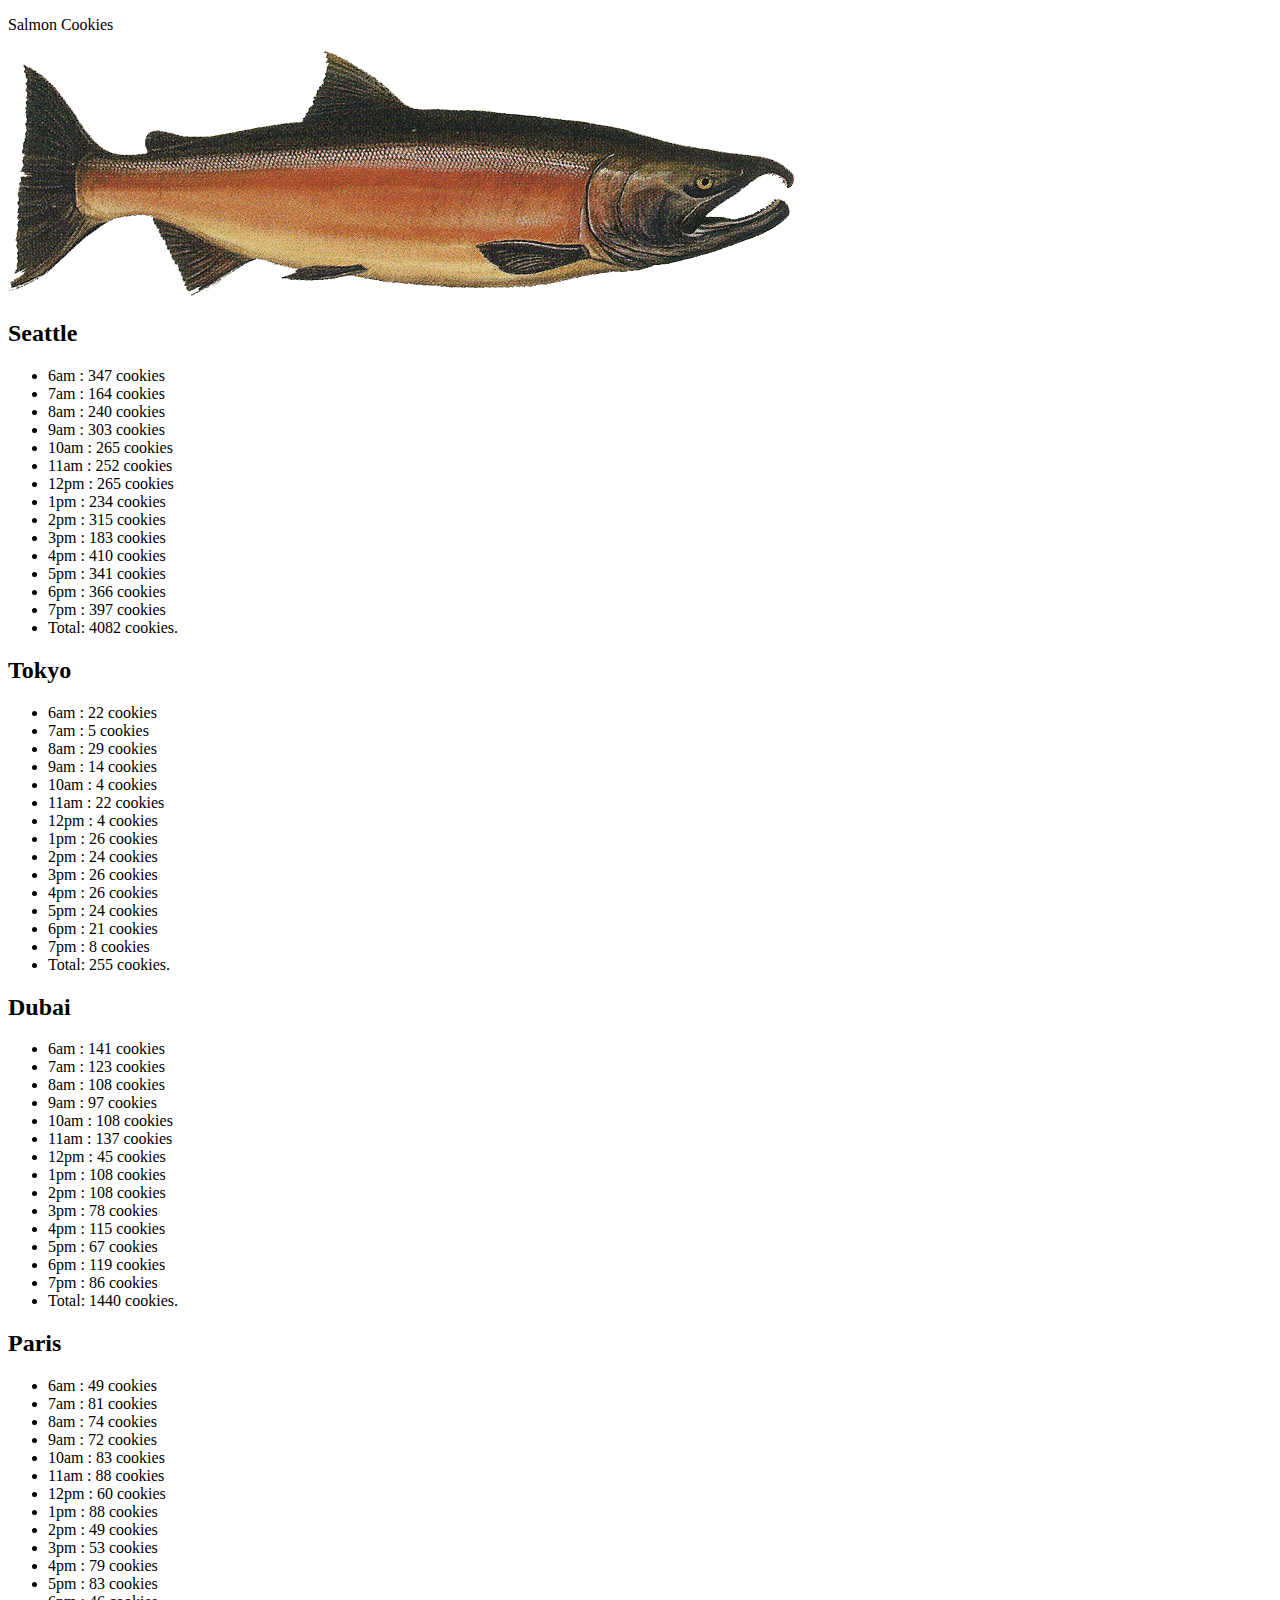
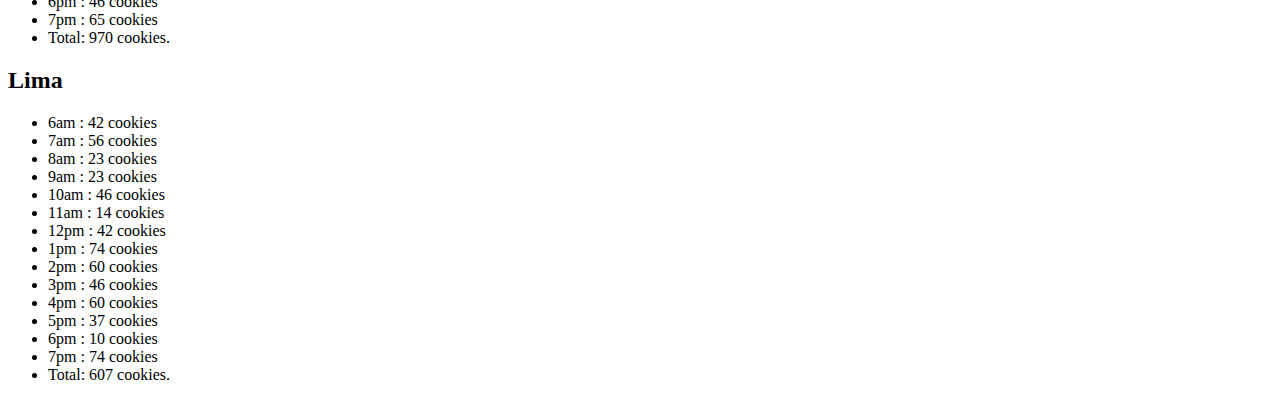
==== sales.html @ f716b2f8 "lab06" ====
<!DOCTYPE html>
<html>
  <head>
    <meta charset="utf-9">
    <title> Cookie Stand</title>
    <link rel="css style" href="css/style.css">
  </head>
  <body>
<header>
    
    <p id="p1">Salmon Cookies</p>
    <img src="Images/salmon.png" alt="" srcset="">
</header>
<main>
    <div id="location"> 
    
  </div>
</main>

    <script src = "JS/app.js"> </script>
  </body>
  </html>
---- css/style.css ----
body{
    background-color: rgba(221, 186, 182, 0.541);
 }
 main{
     display: block;
     width: 200px;
     font: 1em sans-serif;
     font-size: large;
     background-color: rgb(0, 0, 0);
 
 }
 #p1{
     color: rgba(7, 0, 0, 0.589);
     display: inline-block ;
     font-style : oblique ;
     font: 5em sans-serif ;
     width: 80px;
 
 }

 section{
    display: block;
    width: 200px;
    font: 1em sans-serif;
    font-size: large;
    background-color: rgb(0, 0, 0);

}

h2{
    display: block;
    width: 200px;
    font: 1em sans-serif;
    font-size: large;
    background-color: rgb(0, 0, 0);

}
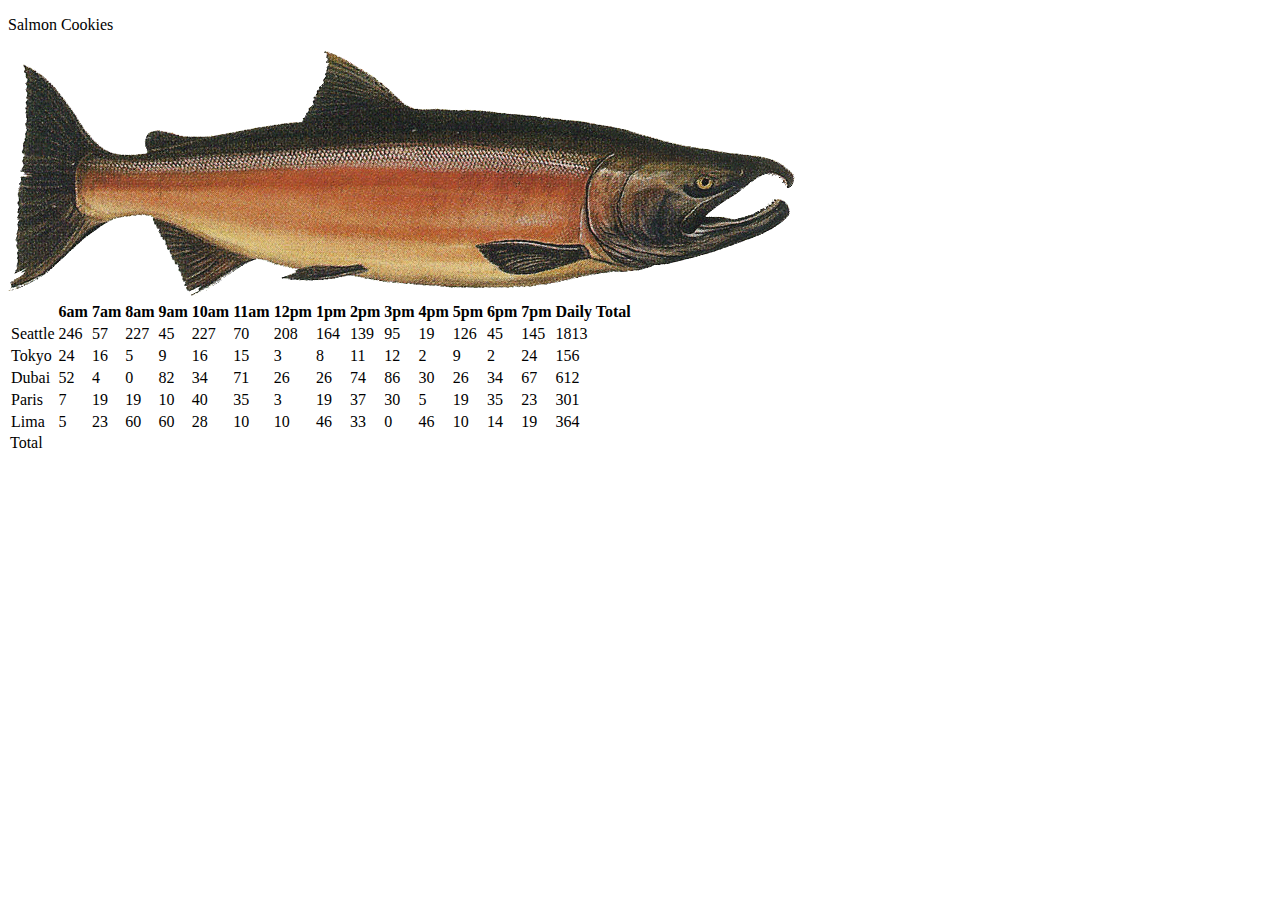
==== commit 7c3ab3ce: "Lab07" ====
--- a/sales.html
+++ b/sales.html
@@ -12,9 +12,9 @@
     <img src="Images/salmon.png" alt="" srcset="">
 </header>
 <main>
-    <div id="location"> 
-    
-  </div>
+    <table id = "SalmonCookieTable">
+
+    </table>
 </main>
 
     <script src = "JS/app.js"> </script>
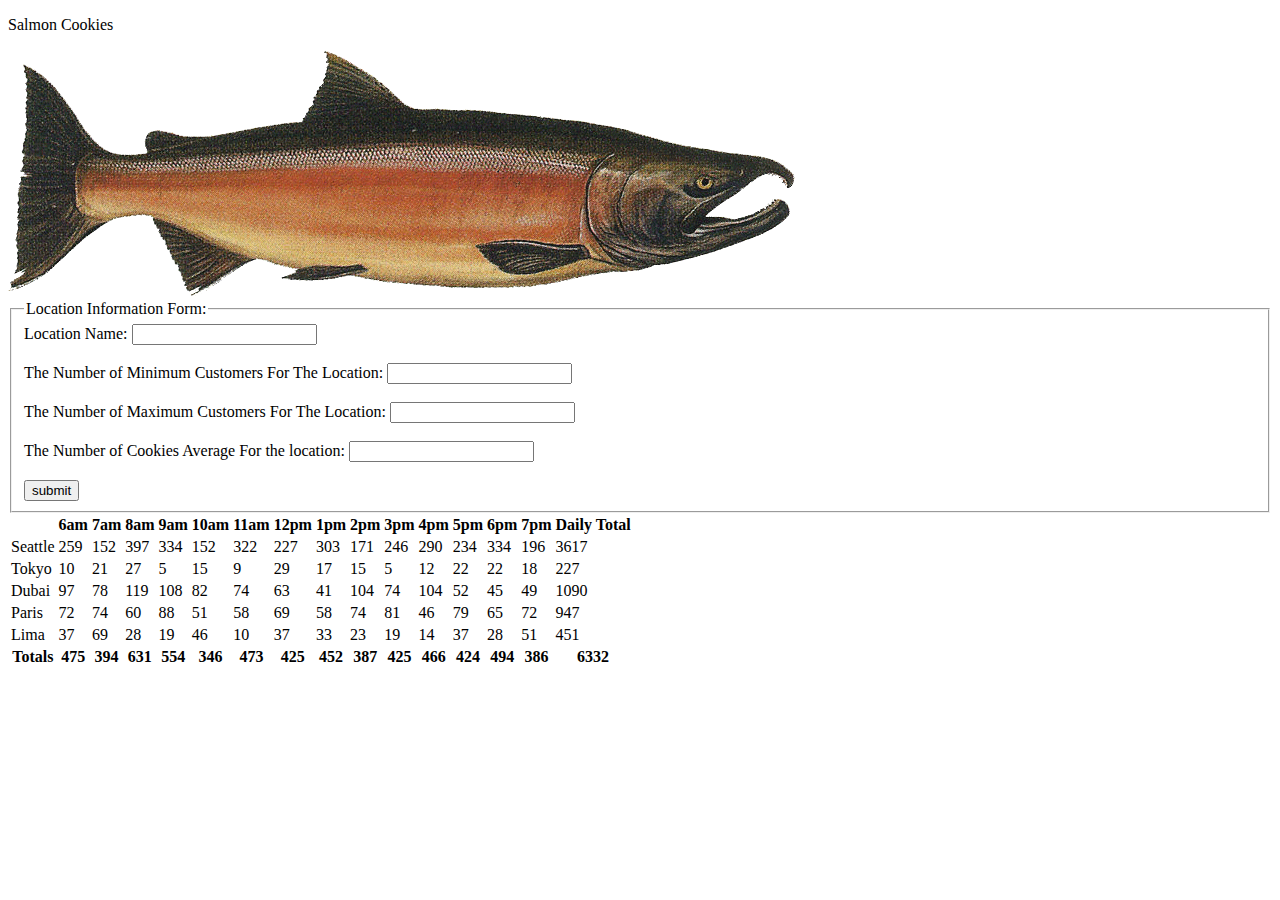
==== commit 9387011d: "lab09" ====
--- a/sales.html
+++ b/sales.html
@@ -12,6 +12,37 @@
     <img src="Images/salmon.png" alt="" srcset="">
 </header>
 <main>
+
+  <form action="" id="LocationInfoForm">
+    <fieldset>
+      <legend> Location Information Form: </legend>
+    <label for="LocName">Location Name:</label>
+    <input type="text" id="LocName" name="LocName">
+    <br>
+    <br>
+
+    <label for="MinCustomers">The Number of Minimum Customers For The Location: </label>
+    <input type="text" name="MinCustomers" id="MinCustomers">
+ 
+    <br>
+    <br>
+    
+    <label for="MaxCustomers">The Number of Maximum Customers For The Location:</label>
+    <input type="text" name="MaxCustomers" id="MaxCustomers">
+    
+    <br>
+    <br>
+
+    <label for="AvgCookies">The Number of Cookies Average For the location:</label>
+    <input type="text" name="AvgCookies" id="AvgCookies">
+    
+    <br>
+    <br>
+
+    <input type="submit" value="submit">
+  
+  </fieldset>
+  </form>
     <table id = "SalmonCookieTable">
 
     </table>
--- a/css/style.css
+++ b/css/style.css
@@ -1,37 +1,8 @@
-body{
-    background-color: rgba(221, 186, 182, 0.541);
- }
- main{
-     display: block;
-     width: 200px;
-     font: 1em sans-serif;
-     font-size: large;
-     background-color: rgb(0, 0, 0);
- 
- }
- #p1{
-     color: rgba(7, 0, 0, 0.589);
-     display: inline-block ;
-     font-style : oblique ;
-     font: 5em sans-serif ;
-     width: 80px;
- 
- }
+body {
+    background-image: url("https://encrypted-tbn0.gstatic.com/images?q=tbn:ANd9GcQsAnDE0cKvk-anKYRxZMU5kSeldQupejdcMg&usqp=CAU");
+  }
 
- section{
-    display: block;
-    width: 200px;
-    font: 1em sans-serif;
-    font-size: large;
-    background-color: rgb(0, 0, 0);
-
-}
-
-h2{
-    display: block;
-    width: 200px;
-    font: 1em sans-serif;
-    font-size: large;
-    background-color: rgb(0, 0, 0);
-
-}+  h3
+  {
+      color: black;
+  }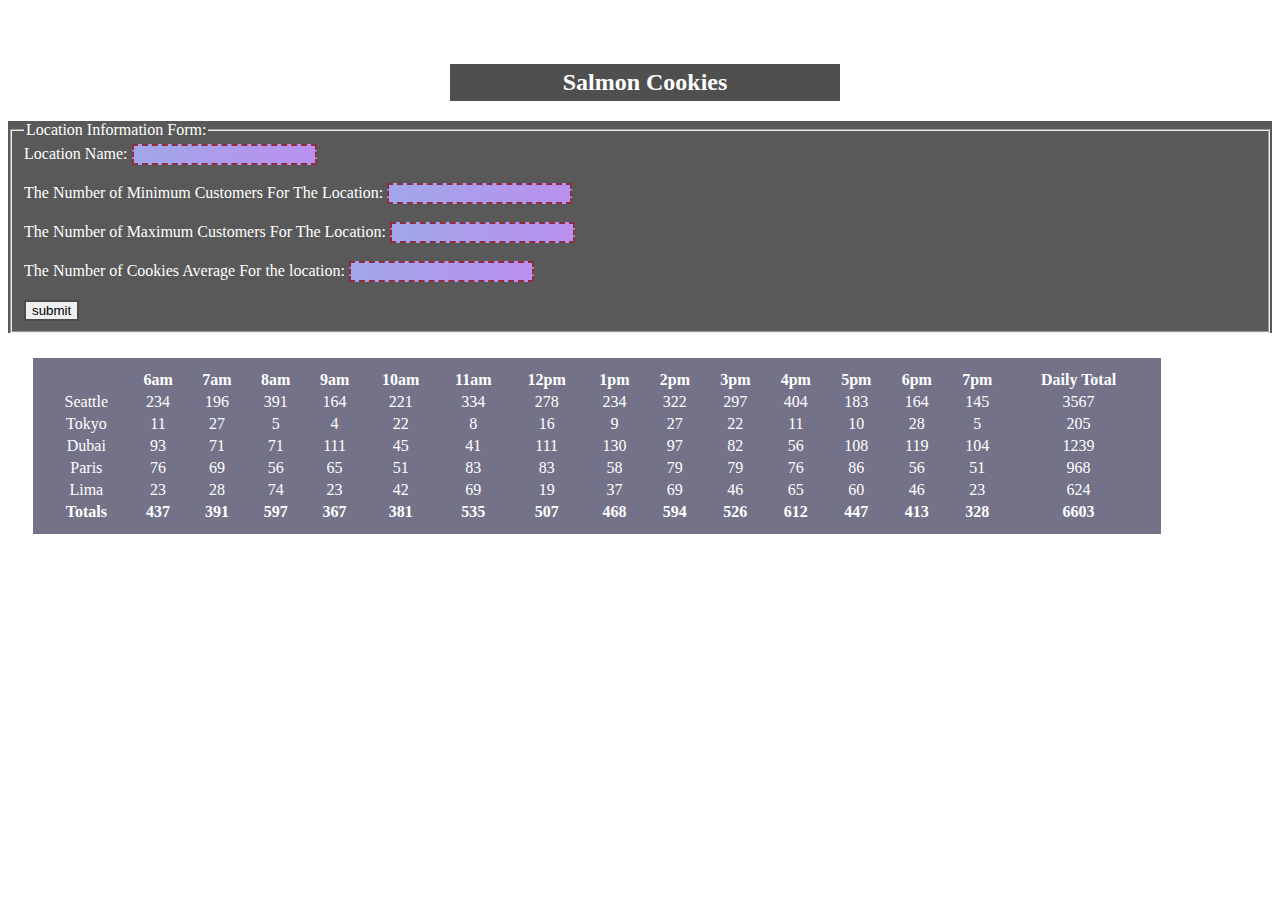
==== commit 66637685: "lab08b" ====
--- a/sales.html
+++ b/sales.html
@@ -3,38 +3,41 @@
   <head>
     <meta charset="utf-9">
     <title> Cookie Stand</title>
-    <link rel="css style" href="css/style.css">
+    <link type="text/css" rel="stylesheet" href="css/style.css">
   </head>
   <body>
 <header>
+
+  <a href="index.html">Home</a>
+    <br>
+    <br>
+  <h2>Salmon Cookies</h2>
     
-    <p id="p1">Salmon Cookies</p>
-    <img src="Images/salmon.png" alt="" srcset="">
 </header>
 <main>
 
-  <form action="" id="LocationInfoForm">
+  <form action="submit" id="LocationInfoForm">
     <fieldset>
       <legend> Location Information Form: </legend>
     <label for="LocName">Location Name:</label>
-    <input type="text" id="LocName" name="LocName">
+    <input type="text" id="LocName" name="LocName" required pattern="[a-z]{3,10}" title="The User have to write a lowecase letters only for the location name, and the name should be atleast 3 letters and at most 9 letters">
     <br>
     <br>
 
     <label for="MinCustomers">The Number of Minimum Customers For The Location: </label>
-    <input type="text" name="MinCustomers" id="MinCustomers">
+    <input type="text" name="MinCustomers" id="MinCustomers" required pattern="[1-9]{1,10}" >
  
     <br>
     <br>
     
     <label for="MaxCustomers">The Number of Maximum Customers For The Location:</label>
-    <input type="text" name="MaxCustomers" id="MaxCustomers">
+    <input type="text" name="MaxCustomers" id="MaxCustomers" required pattern="[1-9]{1,10}">
     
     <br>
     <br>
 
     <label for="AvgCookies">The Number of Cookies Average For the location:</label>
-    <input type="text" name="AvgCookies" id="AvgCookies">
+    <input type="text" name="AvgCookies" id="AvgCookies" required pattern="[1-9]{1,10}">
     
     <br>
     <br>
--- a/css/style.css
+++ b/css/style.css
@@ -1,8 +1,105 @@
 body {
-    background-image: url("https://encrypted-tbn0.gstatic.com/images?q=tbn:ANd9GcQsAnDE0cKvk-anKYRxZMU5kSeldQupejdcMg&usqp=CAU");
+    background-image: url(https://media.istockphoto.com/photos/dark-blue-stained-grungy-background-or-texture-picture-id1132593892?k=6&m=1132593892&s=612x612&w=0&h=kdFpYAbe0jAnckEYkZdNWUVYbNdKXGxHa1rd8joRZEg=);
   }
 
-  h3
-  {
-      color: black;
+
+
+  #SalmonCookieTable  {
+    border: 5px solid rgb(255, 255, 255);
+    position: relative;
+    margin-left: 20%;
+    padding: 10px;
+    margin: 20px;
+    columns: 20px;
+    text-align: center;
+    background-color: rgba(5, 2, 43, 0.555);
+    color:rgb(255, 255, 255);
+    width: 90%;
+  
+}
+
+#LocationInfoForm
+{
+    background-color: rgba(0, 0, 0, 0.651);
+    color: white;
+}
+
+div, #h
+{
+    display: inline-block;
+    color: white;
+    text-align: center;
+    background-color: rgba(0, 0, 0, 0.692);
+    width: 50%;
+    height: 50%;
+    margin-left: 25%;
+    padding: 5px;
+    border: 1px solid rgb(255, 255, 255);
+}
+
+section
+{
+    display: inline-block;
+    color: white;
+    text-align: center;
+    width: 30%;
+    height: 30%;
+    margin-left: 35%;
+    padding: 5px;
+    
+}
+
+a
+{
+   float: left;
+   color: white;
+   display: inline-block;
+   font-size: x-large;
+   margin-left: 48%;
+}
+
+#salmon
+{
+    margin-left: 30%;
+}
+
+
+h1 ,h2
+{
+   
+    color: white;
+    text-align: center;
+    background-color: rgba(0, 0, 0, 0.692);
+    width: 30%;
+    height: 30%;
+    margin-left: 35%;
+    padding: 5px;
+}
+
+#Work
+{
+    display: block;
+    margin-left: auto;
+    margin-right: auto;
+    width: 100%;
+}
+
+footer
+{
+    color: white;
+    font-size: large;
+    font: bold;
+    background-color: rgba(0, 0, 0, 0.63);
+}
+
+input:invalid {
+    border: 2px dashed rgba(131, 13, 13, 0.76);
+  }
+  
+input:invalid:required {
+    background-image: linear-gradient(to right, rgb(161, 166, 233), rgb(185, 144, 238));
+  }
+  
+  input:valid {
+    border: 2px solid rgba(0, 0, 0, 0.685);
   }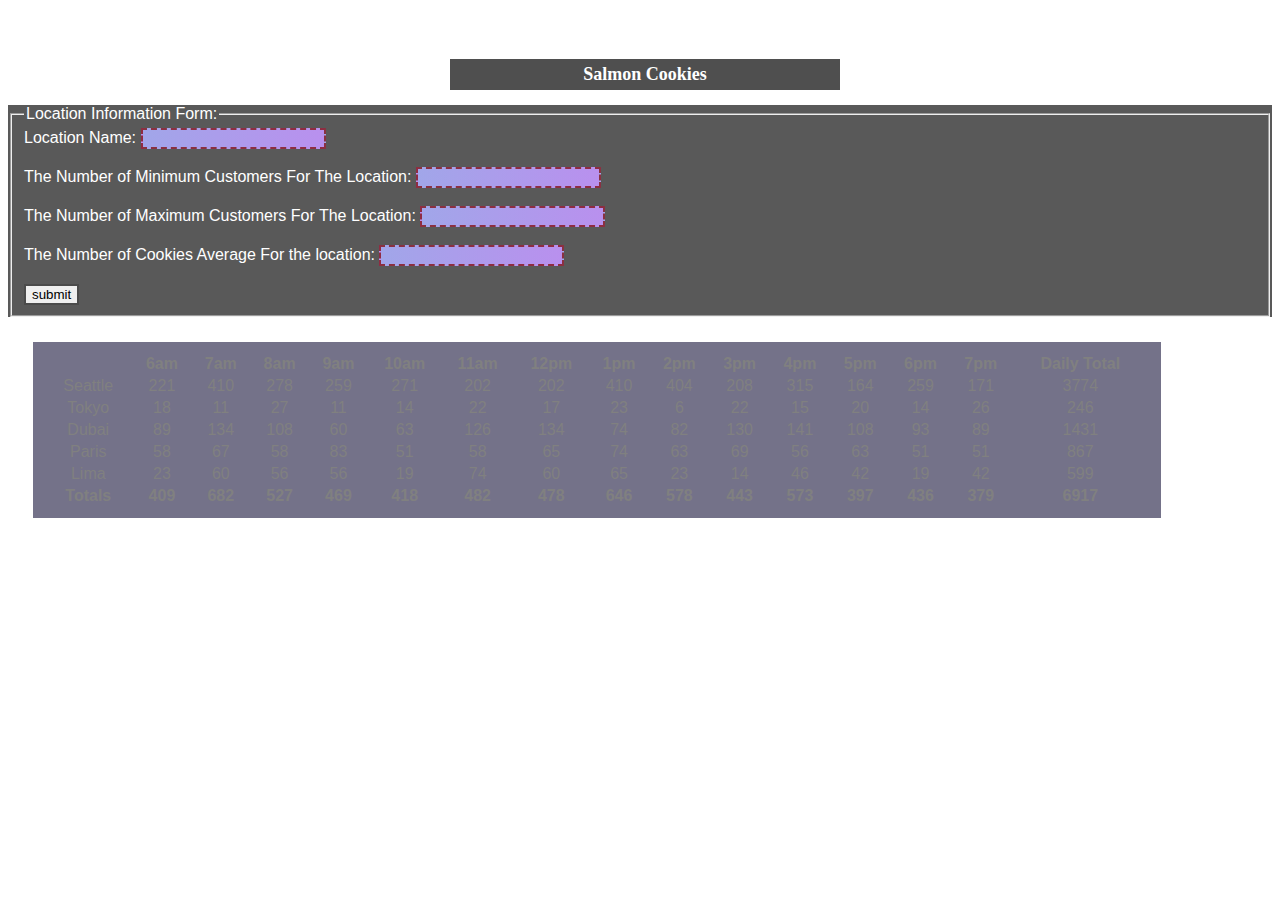
==== commit d5f0d835: "lab09" ====
--- a/sales.html
+++ b/sales.html
@@ -25,19 +25,19 @@
     <br>
 
     <label for="MinCustomers">The Number of Minimum Customers For The Location: </label>
-    <input type="text" name="MinCustomers" id="MinCustomers" required pattern="[1-9]{1,10}" >
+    <input type="number" name="MinCustomers" id="MinCustomers" required pattern="[0-9]{1,10}" >
  
     <br>
     <br>
     
     <label for="MaxCustomers">The Number of Maximum Customers For The Location:</label>
-    <input type="text" name="MaxCustomers" id="MaxCustomers" required pattern="[1-9]{1,10}">
+    <input type="number" name="MaxCustomers" id="MaxCustomers" required pattern="[0-9]{1,10}">
     
     <br>
     <br>
 
     <label for="AvgCookies">The Number of Cookies Average For the location:</label>
-    <input type="text" name="AvgCookies" id="AvgCookies" required pattern="[1-9]{1,10}">
+    <input type="number" name="AvgCookies" id="AvgCookies" required pattern="[0-9]{1,10}">
     
     <br>
     <br>
--- a/css/style.css
+++ b/css/style.css
@@ -1,6 +1,10 @@
 body {
     background-image: url(https://media.istockphoto.com/photos/dark-blue-stained-grungy-background-or-texture-picture-id1132593892?k=6&m=1132593892&s=612x612&w=0&h=kdFpYAbe0jAnckEYkZdNWUVYbNdKXGxHa1rd8joRZEg=);
-  }
+    font-family: 'PT Serif', serif;
+    font-family: 'Roboto', sans-serif;
+    color: white;
+   
+}
 
 
 
@@ -15,6 +19,10 @@
     background-color: rgba(5, 2, 43, 0.555);
     color:rgb(255, 255, 255);
     width: 90%;
+    font-family: 'PT Serif', serif;
+    font-family: 'Roboto', sans-serif;
+    color: gray;
+    
   
 }
 
@@ -22,6 +30,8 @@
 {
     background-color: rgba(0, 0, 0, 0.651);
     color: white;
+    font-family: 'PT Serif', serif;
+    font-family: 'Roboto', sans-serif;
 }
 
 div, #h
@@ -35,6 +45,11 @@
     margin-left: 25%;
     padding: 5px;
     border: 1px solid rgb(255, 255, 255);
+    font-family: 'PT Serif', serif;
+    font-family: 'Roboto', sans-serif;
+    font-family: 'Roboto Slab', serif;
+    color: rgb(137, 137, 252);
+    
 }
 
 section
@@ -46,6 +61,10 @@
     height: 30%;
     margin-left: 35%;
     padding: 5px;
+    font-family: 'PT Serif', serif;
+    font-family: 'Roboto', sans-serif;
+    font-family: 'Roboto Slab', serif;
+    
     
 }
 
@@ -56,6 +75,9 @@
    display: inline-block;
    font-size: x-large;
    margin-left: 48%;
+   font-family: 'PT Serif', serif;
+   font-family: 'Roboto', sans-serif;
+   font-family: 'Roboto Slab', serif;
 }
 
 #salmon
@@ -64,7 +86,7 @@
 }
 
 
-h1 ,h2
+h1 ,h2, #h2, #about
 {
    
     color: white;
@@ -74,6 +96,11 @@
     height: 30%;
     margin-left: 35%;
     padding: 5px;
+    font-size: large;
+    font-family: 'PT Serif', serif;
+    font-family: 'Roboto', sans-serif;
+    font-family: 'Roboto Slab', serif;
+   
 }
 
 #Work
@@ -90,6 +117,10 @@
     font-size: large;
     font: bold;
     background-color: rgba(0, 0, 0, 0.63);
+    font-family: 'PT Serif', serif;
+    font-family: 'Roboto', sans-serif;
+    font-family: 'Roboto Slab', serif;
+    
 }
 
 input:invalid {
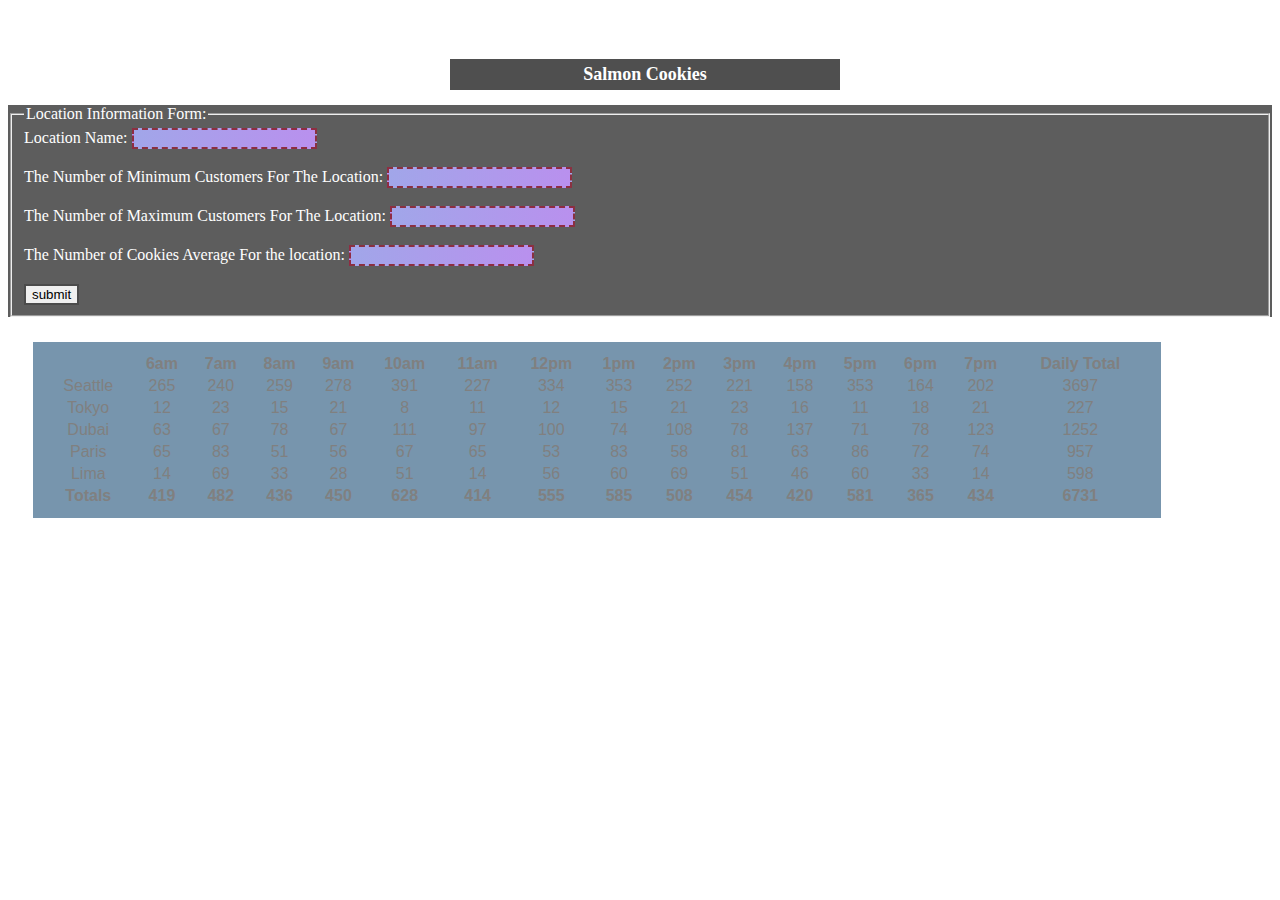
==== commit f4114fa1: "change" ====
--- a/sales.html
+++ b/sales.html
@@ -25,19 +25,19 @@
     <br>
 
     <label for="MinCustomers">The Number of Minimum Customers For The Location: </label>
-    <input type="number" name="MinCustomers" id="MinCustomers" required pattern="[0-9]{1,10}" >
+    <input type="number" name="MinCustomers" id="MinCustomers" required pattern="[1-9]{1,10}" >
  
     <br>
     <br>
     
     <label for="MaxCustomers">The Number of Maximum Customers For The Location:</label>
-    <input type="number" name="MaxCustomers" id="MaxCustomers" required pattern="[0-9]{1,10}">
+    <input type="number" name="MaxCustomers" id="MaxCustomers" required pattern="[1-9]{1,10}">
     
     <br>
     <br>
 
     <label for="AvgCookies">The Number of Cookies Average For the location:</label>
-    <input type="number" name="AvgCookies" id="AvgCookies" required pattern="[0-9]{1,10}">
+    <input type="number" name="AvgCookies" id="AvgCookies" required pattern="[1-9]{1,10}">
     
     <br>
     <br>
--- a/css/style.css
+++ b/css/style.css
@@ -1,7 +1,6 @@
 body {
     background-image: url(https://media.istockphoto.com/photos/dark-blue-stained-grungy-background-or-texture-picture-id1132593892?k=6&m=1132593892&s=612x612&w=0&h=kdFpYAbe0jAnckEYkZdNWUVYbNdKXGxHa1rd8joRZEg=);
     font-family: 'PT Serif', serif;
-    font-family: 'Roboto', sans-serif;
     color: white;
    
 }
@@ -16,10 +15,8 @@
     margin: 20px;
     columns: 20px;
     text-align: center;
-    background-color: rgba(5, 2, 43, 0.555);
-    color:rgb(255, 255, 255);
+    background-color: rgba(11, 64, 107, 0.555);
     width: 90%;
-    font-family: 'PT Serif', serif;
     font-family: 'Roboto', sans-serif;
     color: gray;
     
@@ -28,10 +25,10 @@
 
 #LocationInfoForm
 {
-    background-color: rgba(0, 0, 0, 0.651);
+    background-color: rgba(0, 0, 0, 0.637);
     color: white;
     font-family: 'PT Serif', serif;
-    font-family: 'Roboto', sans-serif;
+    
 }
 
 div, #h
@@ -45,8 +42,6 @@
     margin-left: 25%;
     padding: 5px;
     border: 1px solid rgb(255, 255, 255);
-    font-family: 'PT Serif', serif;
-    font-family: 'Roboto', sans-serif;
     font-family: 'Roboto Slab', serif;
     color: rgb(137, 137, 252);
     
@@ -61,9 +56,8 @@
     height: 30%;
     margin-left: 35%;
     padding: 5px;
-    font-family: 'PT Serif', serif;
-    font-family: 'Roboto', sans-serif;
     font-family: 'Roboto Slab', serif;
+    color: rgb(137, 137, 252);
     
     
 }
@@ -76,8 +70,7 @@
    font-size: x-large;
    margin-left: 48%;
    font-family: 'PT Serif', serif;
-   font-family: 'Roboto', sans-serif;
-   font-family: 'Roboto Slab', serif;
+   color: white;
 }
 
 #salmon
@@ -89,7 +82,7 @@
 h1 ,h2, #h2, #about
 {
    
-    color: white;
+
     text-align: center;
     background-color: rgba(0, 0, 0, 0.692);
     width: 30%;
@@ -98,8 +91,7 @@
     padding: 5px;
     font-size: large;
     font-family: 'PT Serif', serif;
-    font-family: 'Roboto', sans-serif;
-    font-family: 'Roboto Slab', serif;
+    color: white;
    
 }
 
@@ -113,13 +105,12 @@
 
 footer
 {
-    color: white;
+    
     font-size: large;
     font: bold;
     background-color: rgba(0, 0, 0, 0.63);
     font-family: 'PT Serif', serif;
-    font-family: 'Roboto', sans-serif;
-    font-family: 'Roboto Slab', serif;
+    color: white;
     
 }
 
